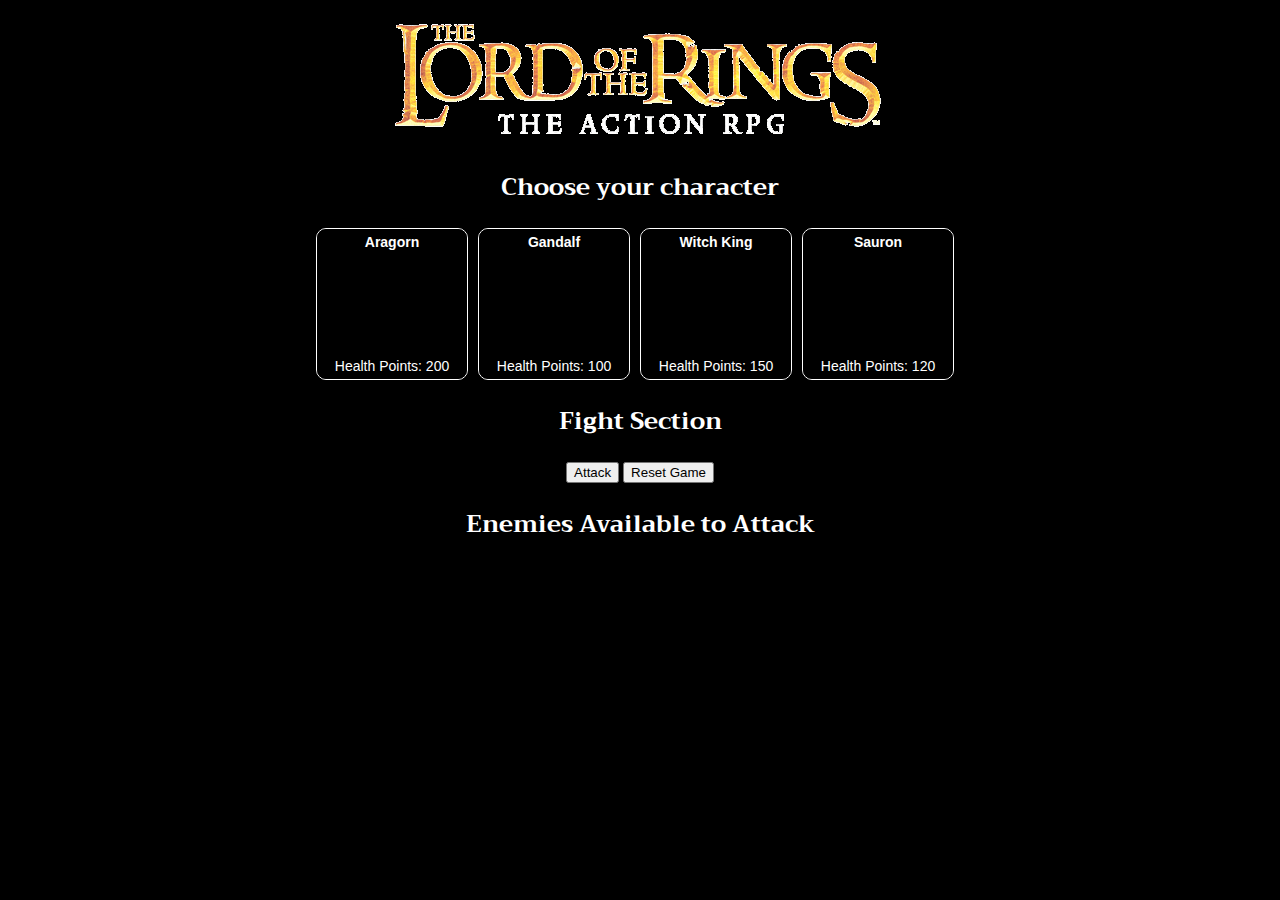
==== index.html @ 8dbf3fc2 "updated css. updated llogic to put defender next to character selected. Added logic to change hp num" ====
<!DOCTYPE html>
<html lang="en">

<head>
    <meta charset="UTF-8">
    <meta name="viewport" content="width=device-width, initial-scale=1.0">
    <meta http-equiv="X-UA-Compatible" content="ie=edge">
    <title>Star Wars RPG</title>
    <!-- Added link to the jQuery Library -->
    <script src="https://cdnjs.cloudflare.com/ajax/libs/jquery/3.2.1/jquery.min.js"></script>
    <link rel="stylesheet" href="assets/css/reset.css">
    <link rel="stylesheet" href="assets/css/style.css">
    <link href="https://fonts.googleapis.com/css?family=Trirong&display=swap" rel="stylesheet">
</head>

<body>
    <div id="wrapper">
        <h1><img src="assets/images/lotr-logo.png"></h1>
        <div id="container">
            <div id=left-div>
                <h2 id="header-text">Choose your Character</h2>
                <div id="character-selection"></div>
            </div>
            <div id="right-div">
                <h2 id="defender-text">Defender</h2>
                <div id="defender-section"></div>
            </div>
        </div>
        <h2>Fight Section</h2>
        <p id="attack-message" class="message"></p>
        <p id="defense-message" class="message"></p>
        <button id="attack">Attack</button>
        <button id="reset">Reset Game</button>
        <h2>Enemies Available to Attack</h2>
        <div id="enemy-selection"></div>
    </div>

    <script>

        $(document).ready(function () {


            var characters = [];

            function initializeCharacters() {
                var aragorn = {
                    name: "Aragorn",
                    hp: 200,
                    ap: 15,
                    cp: 8,
                    pic: "assets/images/aragorn.png",
                };
                var sauron = {
                    name: "Sauron",
                    hp: 120,
                    ap: 20,
                    cp: 10,
                    pic: "assets/images/sauron.png",
                };
                var witchKing = {
                    name: "Witch King",
                    hp: 150,
                    ap: 15,
                    cp: 5,
                    pic: "assets/images/witchking.png",
                };
                var gandalf = {
                    name: "Gandalf",
                    hp: 100,
                    ap: 13,
                    cp: 20,
                    pic: "assets/images/gandalf.png",
                };
                characters = [];
                characters.push(aragorn, gandalf, witchKing, sauron);

                baseAttack = 0;
            }

            var baseAttack = 0;
            var yourCharacter;
            var defendingCharacter;


            initializeGame();

            // This resets the game display to the initial state
            function initializeGame() {

                //Empties all divs that store characters
                $("#character-selection, #defender-section, #enemy-selection, #attack-message, #defense-message").empty();

                initializeCharacters();

                $("#left-div").css("width", "100%");
                $("#header-text").text("Choose your character");
                $("#right-div").css("display", "none");

                // Creates divs that hold each characters information
                for (let i = 0; i < characters.length; i++) {
                    var character = $("<div>");
                    var characterName = $("<p>")
                    var characterHp = $("<p>")
                    character.addClass("character").attr("id", characters[i].name);
                    $("#character-selection").append(character);
                    character.append(characterName);
                    character.append(characterHp);
                    character.css("backgroundImage", "url(" + characters[i].pic + ")");
                    characterName.addClass("name-stat");
                    characterHp.addClass("hp-stat");
                    characterName.text(characters[i].name);
                    characterHp.text("Health Points: " + characters[i].hp);
                }
            };

            $("#character-selection").on("click", ".character", function (c) {
                for (let i = 0; i < characters.length; i++) {
                    if (characters[i].name == this.id) {
                        yourCharacter = characters[i];
                        playerSelected = true;
                        baseAttack = characters[i].ap;
                        console.log(yourCharacter);
                        console.log(baseAttack);
                    }
                }
                $(this).removeClass("character").addClass("your-character");
                $(".your-character").append(c.this);
                $("#header-text").text(yourCharacter.name + " is your hero");
                $(".character").off("click").each(function () {
                    $(".character").removeClass("character").addClass("enemies");
                    $('#enemy-selection').append(this);
                });
                $('.characters').remove();
                $("#left-div").css("width", "50%");
                $("#left-div").css("float", "left");
                $("#right-div").css("display", "initial");
                $("#right-div").css("width", "50%");
                $("#right-div").css("float", "right");
            });


            $("#enemy-selection").on("click", ".enemies", function (e) {
                for (let i = 0; i < characters.length; i++) {
                    if (characters[i].name == this.id) {
                        defendingCharacter = characters[i];
                        defenderSelected = true;
                        console.log(defendingCharacter);
                    }
                }
                if ($(".defender").length < 1) {
                    $(this).removeClass("enemies").addClass("defender");
                    $(this).appendTo("#defender-section");
                    $("#enemies-section").remove();
                }
                $("#attack-message").empty();
                $("#defense-message").empty();
            });

            $("#attack").on("click", function () {
                attack();
            });

            // This is the 
            function attack() {
                $("#attack-message").empty();
                $("#defense-message").empty();

                if ($(".defender").length == 0) {
                    $("#attack-message").text("Choose a character to fight");
                    return;
                } else if (yourCharacter.hp > 0 && defendingCharacter.hp > 0); {
                    baseAttack = baseAttack + yourCharacter.ap;
                    yourCharacter.hp = yourCharacter.hp - defendingCharacter.cp;
                    defendingCharacter.hp = defendingCharacter.hp - baseAttack;
                    console.log(baseAttack);
                    console.log("your char hp: " + yourCharacter.hp);
                    console.log("defending char hp: " + defendingCharacter.hp);
                };


                $(".your-character").find(".hp-stat").text("Health Points: " + yourCharacter.hp);
                $(".defender").find(".hp-stat").text("Health Points: " + defendingCharacter.hp);
                $("#attack-message").text(yourCharacter.name + " did " + baseAttack + " damage to " + defendingCharacter.name);
                $("#defense-message").text(defendingCharacter.name + " did " + defendingCharacter.cp + " damage to " + yourCharacter.name);

                if (defendingCharacter.hp <= 0) {
                    $(".defender").remove();
                    $("#attack-message").text("You have defeated " + defendingCharacter.name + "!");
                    $("#defense-message").empty();
                }

                if (($(".defender").length == 0) && ($(".enemies").length == 0) && (yourCharacter.hp > 0)) {
                    $("#attack-message").text("You won!");
                    return;
                }



                // This button resets the game display to the initial state
                $("#reset").on("click", function () {
                    initializeGame();
                });

            }

        });





    </script>
</body>

</html>
---- assets/css/style.css ----
body {
    background: url(../images/lotr-bg.png) no-repeat center black;
    background-size: cover;
}


#wrapper {
    width: 960px;
    margin: 0 auto;
    text-align: center;
}

#character-selection {
    width: 100%;
    height: 152px;
}

#enemy-selection {
    width: 100%;
    height: 152px;
}
#defender-section {
    width: 100%;
    height: 152px;
}

h2 {
    color: white;
    font-family: 'Trirong', serif;
}

.message {
    color: white;
    font-size: 14px;
    font-family: 'Trirong', serif;

}

#messages {
    width:100%;
    height: 50px;
}


.character {
    width: 150px;
    height: 150px;
    border-radius: 10px;
    border-style: solid;
    border-color: white;
    border-width: 1px;
    display: inline-block;
    margin-right: 10px;
    cursor: pointer;
    text-align: center;
}

.enemies {
    width: 150px;
    height: 150px;
    border-radius: 10px;
    border-style: solid;
    display: inline-block;
    margin-right: 10px;
    cursor: pointer;
    text-align: center;
    border: 1px solid red;

}
.hp-stat, .name-stat {
    background-color: rgba( 0, 0, 0, .8);
    color: white;
    font-size: 14px;
    font-family: Arial, Helvetica, sans-serif;
    margin: 0 auto;
    bottom: 0;
}

.name-stat {
    border-top-left-radius: 9px;
    border-top-right-radius: 9px;
    font-weight: bold;
    padding: 5px 0px;
}

.hp-stat {
    position: relative;
    top: 98px;
    padding: 5px 0px;
    border-bottom-left-radius: 9px;
    border-bottom-right-radius: 9px;
}

.your-character {
    background-color: lightgrey;
    width: 150px;
    height: 150px;
    border-radius: 10px;
    border: 1px solid green;
    display: inline-block;
    /* float:left; */
    margin-right: 10px;
    cursor: pointer;
    text-align: center;
}

.defender {
    background-color: orange;
    width: 150px;
    height: 150px;
    border-radius: 10px;
    border: 1px solid black;
    display: inline-block;
    /* float:left; */
    margin-right: 10px;
    cursor: pointer;
    text-align: center;
}
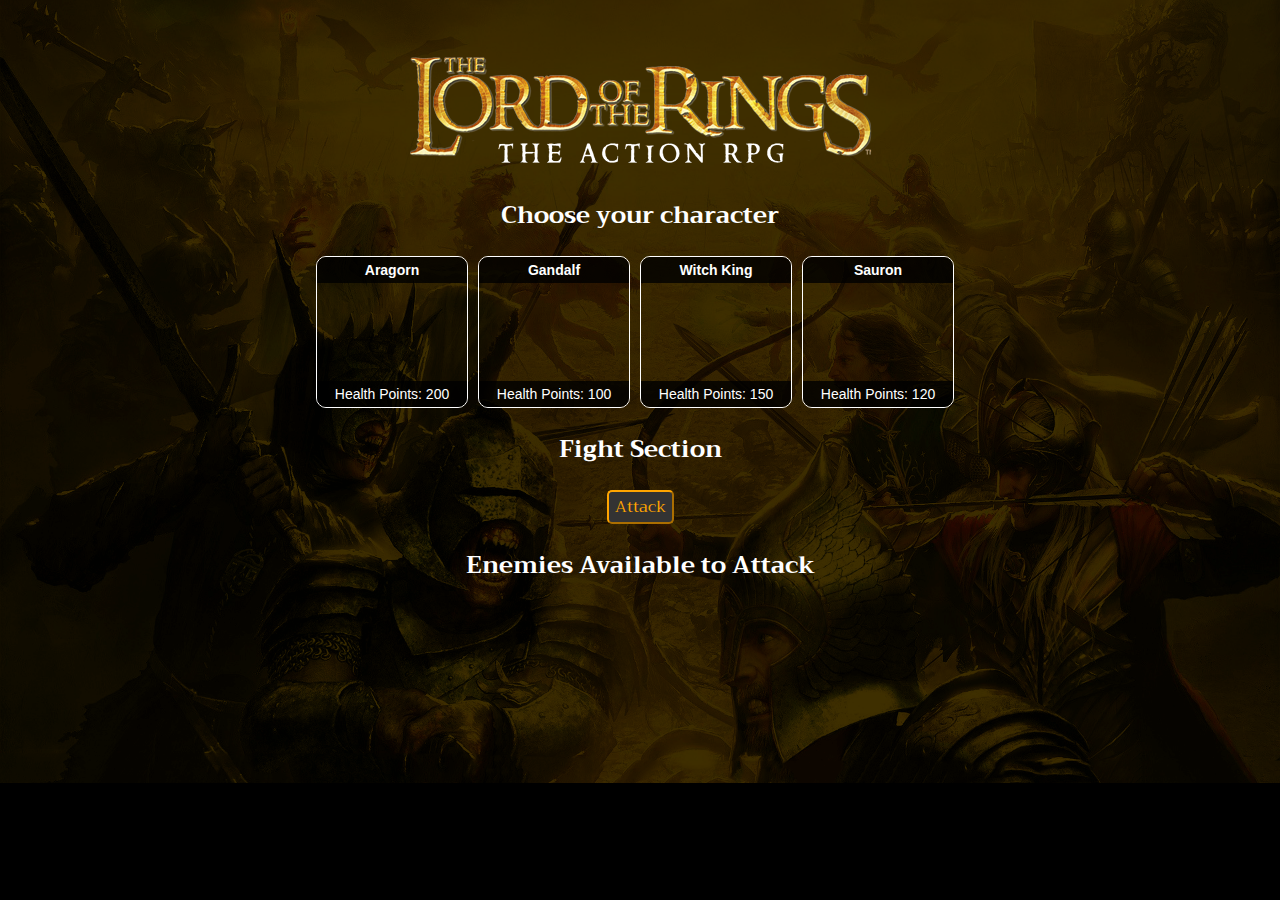
==== commit 89682cd8: "added theme music. Will not play just yet. updated logo to be a better quality image. Updated CSS an" ====
--- a/index.html
+++ b/index.html
@@ -26,12 +26,14 @@
                 <div id="defender-section"></div>
             </div>
         </div>
-        <h2>Fight Section</h2>
-        <p id="attack-message" class="message"></p>
-        <p id="defense-message" class="message"></p>
-        <button id="attack">Attack</button>
-        <button id="reset">Reset Game</button>
-        <h2>Enemies Available to Attack</h2>
+        <div id="fight-section">
+            <h2>Fight Section</h2>
+            <button id="attack">Attack</button>
+            <button id="reset">Reset Game</button>
+            <p id="attack-message" class="message"></p>
+            <p id="defense-message" class="message"></p>
+            <h2>Enemies Available to Attack</h2>
+        </div>
         <div id="enemy-selection"></div>
     </div>
 
@@ -84,6 +86,14 @@
 
             initializeGame();
 
+
+            function playAudio() {
+                var audio = new Audio("assets/lotr-theme.mp3");
+                audio.play();
+            }
+
+            playAudio();
+
             // This resets the game display to the initial state
             function initializeGame() {
 
@@ -95,6 +105,9 @@
                 $("#left-div").css("width", "100%");
                 $("#header-text").text("Choose your character");
                 $("#right-div").css("display", "none");
+                $("#reset").css("display", "none");
+                $("#attack").css("display", "initial");
+
 
                 // Creates divs that hold each characters information
                 for (let i = 0; i < characters.length; i++) {
@@ -136,10 +149,17 @@
                 $("#right-div").css("display", "initial");
                 $("#right-div").css("width", "50%");
                 $("#right-div").css("float", "right");
+                // $("#fight-section").css("position", "absolute");
+                // $("#fight-section").css("margin", "100px 320px");
+
             });
 
 
             $("#enemy-selection").on("click", ".enemies", function (e) {
+
+                $("#attack-message").empty();
+                $("#defense-message").empty();
+
                 for (let i = 0; i < characters.length; i++) {
                     if (characters[i].name == this.id) {
                         defendingCharacter = characters[i];
@@ -147,14 +167,17 @@
                         console.log(defendingCharacter);
                     }
                 }
+                if ($(".defender").length == 1) {
+                    $("#attack-message").text("You can only choose one defender");
+                }
+
                 if ($(".defender").length < 1) {
                     $(this).removeClass("enemies").addClass("defender");
                     $(this).appendTo("#defender-section");
                     $("#enemies-section").remove();
                 }
-                $("#attack-message").empty();
-                $("#defense-message").empty();
-            });
+            });
+
 
             $("#attack").on("click", function () {
                 attack();
@@ -191,17 +214,18 @@
 
                 if (($(".defender").length == 0) && ($(".enemies").length == 0) && (yourCharacter.hp > 0)) {
                     $("#attack-message").text("You won!");
+                    $("#reset").css("display", "initial");
+                    $("#attack").css("display", "none");
                     return;
                 }
 
 
 
-                // This button resets the game display to the initial state
-                $("#reset").on("click", function () {
-                    initializeGame();
-                });
-
-            }
+            };
+            // This button resets the game display to the initial state
+            $("#reset").on("click", function () {
+                initializeGame();
+            });
 
         });
 
--- a/assets/css/style.css
+++ b/assets/css/style.css
@@ -22,6 +22,10 @@
 #defender-section {
     width: 100%;
     height: 152px;
+}
+
+h1 {
+    margin-top: 50px;
 }
 
 h2 {
@@ -64,7 +68,7 @@
     margin-right: 10px;
     cursor: pointer;
     text-align: center;
-    border: 1px solid red;
+    border: 1px solid orange;
 
 }
 .hp-stat, .name-stat {
@@ -104,15 +108,24 @@
     text-align: center;
 }
 
-.defender {
-    background-color: orange;
+.defender  {
     width: 150px;
     height: 150px;
     border-radius: 10px;
-    border: 1px solid black;
+    border: 1px solid red;
     display: inline-block;
     /* float:left; */
     margin-right: 10px;
     cursor: pointer;
     text-align: center;
+}
+
+button {
+    font-family: 'Trirong', serif;
+    color: orange;
+    background-color: #333333;
+    border-color: orange;
+    border-radius: 5px;
+    font-size: 16px;
+    cursor: pointer;
 }